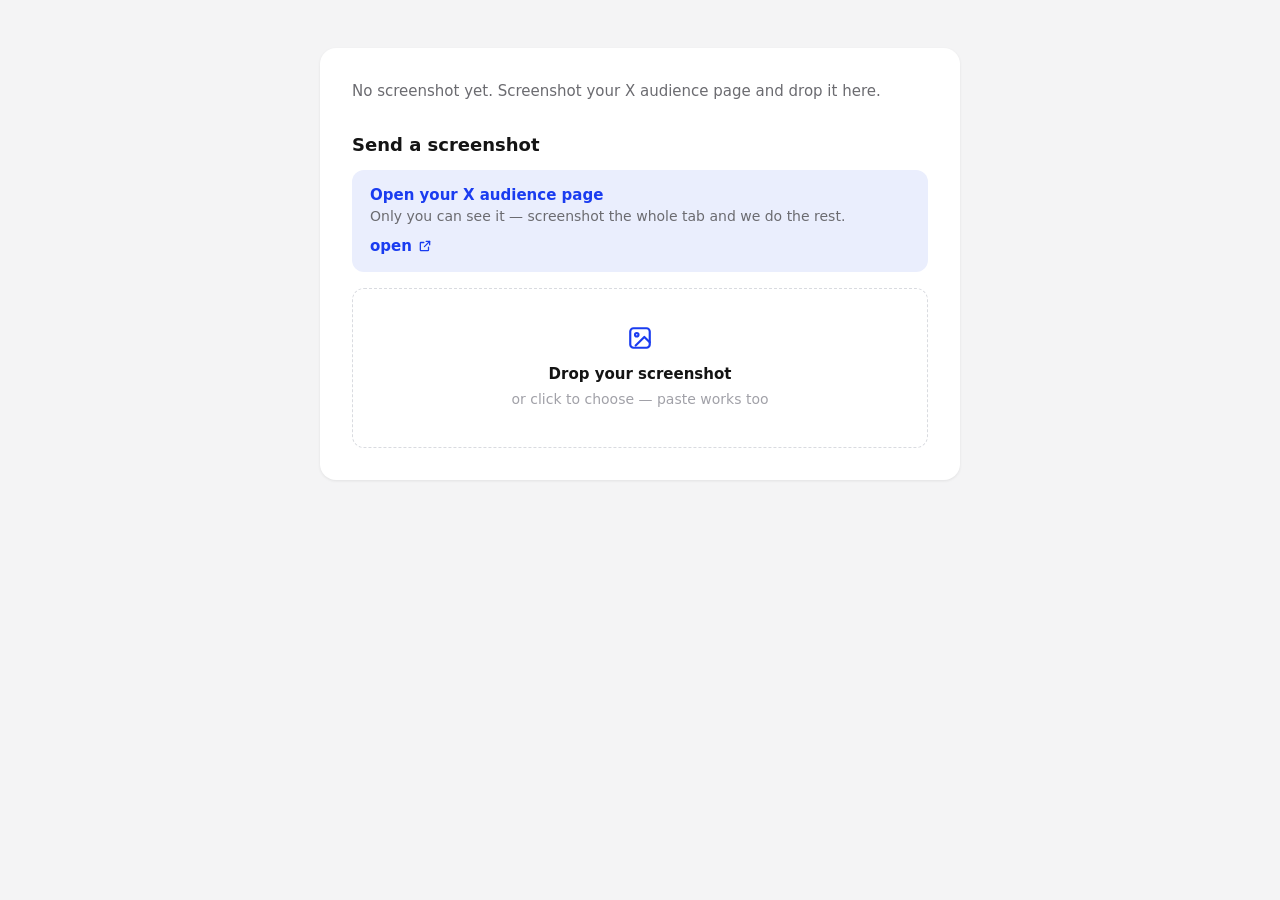
==== web/index.html @ 4cd91ee0 "feat(web): add static screenshot page and real-browser check harness Co-Authored-By: Claude Sonnet 5" ====
<!doctype html>
<html lang="en">
<head>
  <meta charset="utf-8">
  <meta name="viewport" content="width=device-width, initial-scale=1">
  <title>Send a screenshot</title>
  <link rel="stylesheet" href="styles.css">
</head>
<body>
  <main class="card">
    <p id="status" class="lead" role="status" aria-live="polite">No screenshot yet. Screenshot your X audience page and drop it here.</p>

    <h1>Send a screenshot</h1>

    <div class="banner">
      <div class="banner-text">
        <strong>Open your X audience page</strong>
        <span>Only you can see it — screenshot the whole tab and we do the rest.</span>
      </div>
      <a class="open-link" href="https://x.com/i/account_analytics/audience" target="_blank" rel="noopener">
        open
        <svg viewBox="0 0 24 24" width="14" height="14" fill="none" stroke="currentColor" stroke-width="2.2" stroke-linecap="round" stroke-linejoin="round" aria-hidden="true">
          <path d="M14 4h6v6"/><path d="M20 4l-9 9"/><path d="M18 14v5a1 1 0 0 1-1 1H5a1 1 0 0 1-1-1V7a1 1 0 0 1 1-1h5"/>
        </svg>
      </a>
    </div>

    <input id="file" type="file" accept="image/png,image/jpeg,image/webp" hidden>

    <button id="drop" type="button" class="drop">
      <svg class="drop-icon" viewBox="0 0 24 24" width="26" height="26" fill="none" stroke="currentColor" stroke-width="2" stroke-linecap="round" stroke-linejoin="round" aria-hidden="true">
        <rect x="3" y="3" width="18" height="18" rx="3"/><circle cx="9" cy="9" r="1.6"/><path d="M21 16l-5-5-8 8"/>
      </svg>
      <span class="drop-title">Drop your screenshot</span>
      <span class="drop-hint">or click to choose — paste works too</span>
    </button>

    <figure id="preview" hidden>
      <div class="frame"><img id="shot" alt="Your X audience screenshot"></div>
      <figcaption>
        <span id="meta"></span>
        <span class="actions">
          <button id="replace" type="button" class="link">Replace</button>
          <button id="remove" type="button" class="link">Remove</button>
        </span>
      </figcaption>
    </figure>
  </main>
  <script src="helpers.js"></script>
</body>
</html>
---- web/styles.css ----
:root {
  --page: #f4f4f5;
  --card: #ffffff;
  --fg: #141414;
  --muted: #6b6b70;
  --faint: #a1a1a8;
  --accent: #1a3cf0;
  --banner: #eaeefd;
  --border: #d9dbe0;
  --error: #c0273d;
}
* { box-sizing: border-box; }
body {
  min-height: 100vh;
  margin: 0;
  padding: 48px 16px;
  background: var(--page);
  color: var(--fg);
  font: 15px/1.5 Inter, system-ui, -apple-system, "Segoe UI", sans-serif;
}
.card {
  width: 100%;
  max-width: 640px;
  margin: 0 auto;
  padding: 32px;
  background: var(--card);
  border-radius: 16px;
  box-shadow: 0 1px 3px rgba(0, 0, 0, 0.08);
}
.lead { margin: 0 0 28px; color: var(--muted); }
.lead.error { color: var(--error); }
h1 { margin: 0 0 12px; font-size: 18px; font-weight: 650; }

.banner {
  display: flex;
  flex-wrap: wrap;
  align-items: center;
  justify-content: space-between;
  gap: 8px 16px;
  margin-bottom: 16px;
  padding: 14px 18px;
  background: var(--banner);
  border-radius: 12px;
}
.banner-text { display: flex; flex-direction: column; }
.banner-text strong { color: var(--accent); font-weight: 600; }
.banner-text span { color: var(--muted); font-size: 14px; }
.open-link {
  display: inline-flex;
  align-items: center;
  gap: 6px;
  color: var(--accent);
  font-weight: 600;
  text-decoration: none;
  white-space: nowrap;
}
.open-link:hover { text-decoration: underline; }

.drop {
  display: flex;
  flex-direction: column;
  align-items: center;
  justify-content: center;
  gap: 4px;
  width: 100%;
  min-height: 160px;
  padding: 24px;
  background: transparent;
  border: 1.5px dashed var(--border);
  border-radius: 12px;
  color: var(--fg);
  font: inherit;
  cursor: pointer;
}
.drop > * { pointer-events: none; }
.drop:hover, .drop:focus-visible, .drop.dragging { border-color: var(--accent); }
.drop.dragging { background: var(--banner); }
.drop-icon { margin-bottom: 8px; color: var(--accent); }
.drop-title { font-weight: 600; }
.drop-hint { color: var(--faint); font-size: 14px; }

figure { margin: 0; }
.frame {
  max-height: 420px;
  overflow: auto;
  border: 1.5px dashed var(--border);
  border-radius: 12px;
}
#preview.dragging .frame { border-color: var(--accent); background: var(--banner); }
.frame img { display: block; width: 100%; height: auto; }
figcaption {
  display: flex;
  align-items: center;
  justify-content: space-between;
  gap: 12px;
  margin-top: 8px;
  color: var(--faint);
  font-size: 13px;
}
.actions { display: inline-flex; gap: 14px; }
button.link {
  padding: 0;
  background: none;
  border: 0;
  color: var(--accent);
  font: inherit;
  font-weight: 600;
  cursor: pointer;
}
button.link:hover { text-decoration: underline; }
[hidden] { display: none !important; }

@media (max-width: 520px) {
  body { padding: 16px 8px; }
  .card { padding: 20px; }
}
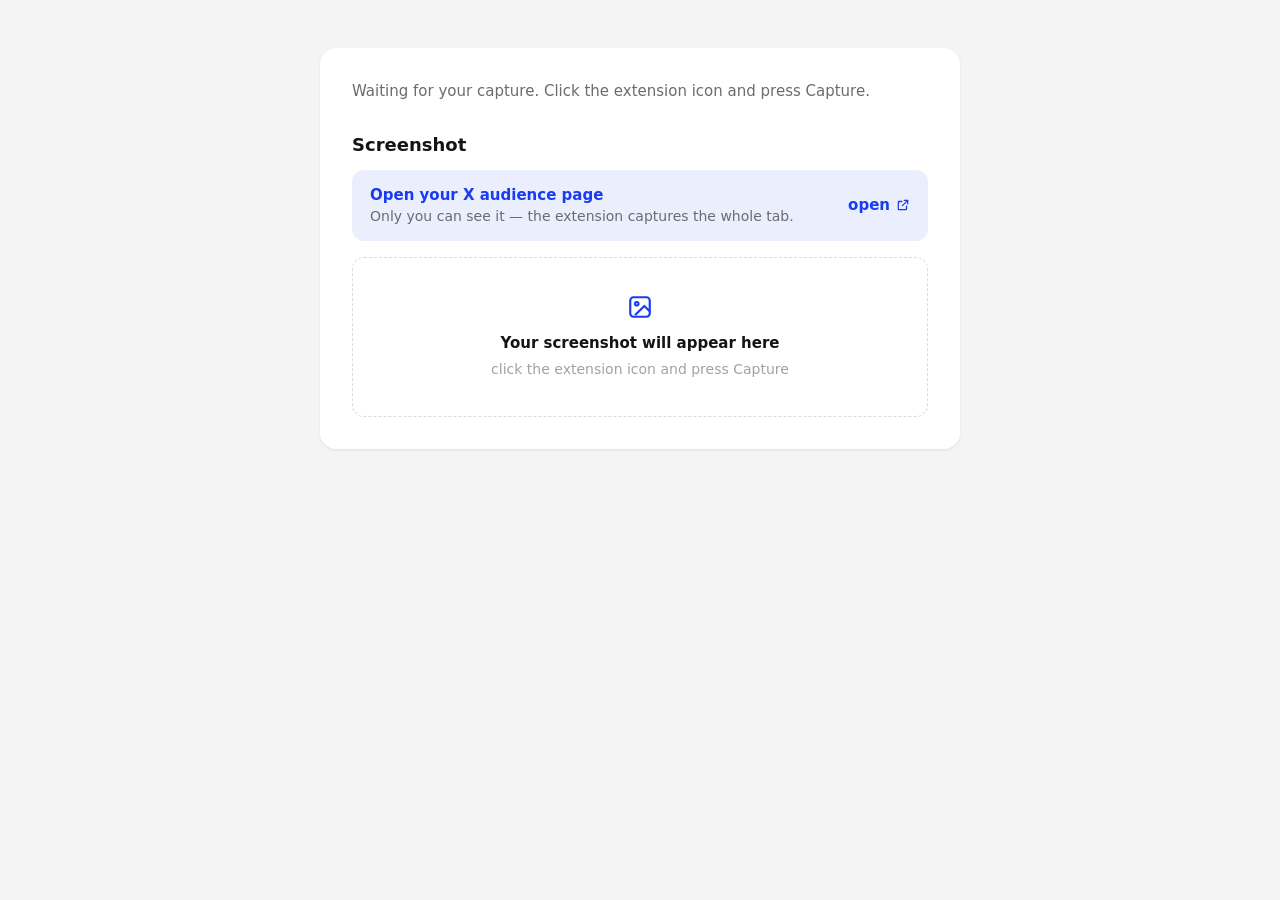
==== commit e6f815df: "feat(web): show the extension's capture instead of a drop box The page now waits for a capture poste" ====
--- a/web/index.html
+++ b/web/index.html
@@ -3,19 +3,19 @@
 <head>
   <meta charset="utf-8">
   <meta name="viewport" content="width=device-width, initial-scale=1">
-  <title>Send a screenshot</title>
+  <title>X audience screenshot</title>
   <link rel="stylesheet" href="styles.css">
 </head>
 <body>
   <main class="card">
-    <p id="status" class="lead" role="status" aria-live="polite">No screenshot yet. Screenshot your X audience page and drop it here.</p>
+    <p id="status" class="lead" role="status" aria-live="polite">Waiting for your capture. Click the extension icon and press Capture.</p>
 
-    <h1>Send a screenshot</h1>
+    <h1>Screenshot</h1>
 
     <div class="banner">
       <div class="banner-text">
         <strong>Open your X audience page</strong>
-        <span>Only you can see it — screenshot the whole tab and we do the rest.</span>
+        <span>Only you can see it — the extension captures the whole tab.</span>
       </div>
       <a class="open-link" href="https://x.com/i/account_analytics/audience" target="_blank" rel="noopener">
         open
@@ -25,27 +25,20 @@
       </a>
     </div>
 
-    <input id="file" type="file" accept="image/png,image/jpeg,image/webp" hidden>
-
-    <button id="drop" type="button" class="drop">
-      <svg class="drop-icon" viewBox="0 0 24 24" width="26" height="26" fill="none" stroke="currentColor" stroke-width="2" stroke-linecap="round" stroke-linejoin="round" aria-hidden="true">
+    <div id="placeholder" class="placeholder">
+      <svg class="placeholder-icon" viewBox="0 0 24 24" width="26" height="26" fill="none" stroke="currentColor" stroke-width="2" stroke-linecap="round" stroke-linejoin="round" aria-hidden="true">
         <rect x="3" y="3" width="18" height="18" rx="3"/><circle cx="9" cy="9" r="1.6"/><path d="M21 16l-5-5-8 8"/>
       </svg>
-      <span class="drop-title">Drop your screenshot</span>
-      <span class="drop-hint">or click to choose — paste works too</span>
-    </button>
+      <span class="placeholder-title">Your screenshot will appear here</span>
+      <span class="placeholder-hint">click the extension icon and press Capture</span>
+    </div>
 
     <figure id="preview" hidden>
-      <div class="frame"><img id="shot" alt="Your X audience screenshot"></div>
-      <figcaption>
-        <span id="meta"></span>
-        <span class="actions">
-          <button id="replace" type="button" class="link">Replace</button>
-          <button id="remove" type="button" class="link">Remove</button>
-        </span>
-      </figcaption>
+      <div class="frame"><img id="shot" alt="Screenshot of your X audience page"></div>
+      <figcaption><span id="meta"></span></figcaption>
     </figure>
   </main>
   <script src="helpers.js"></script>
+  <script src="app.js"></script>
 </body>
 </html>
--- a/web/styles.css
+++ b/web/styles.css
@@ -56,28 +56,21 @@
 }
 .open-link:hover { text-decoration: underline; }
 
-.drop {
+.placeholder {
   display: flex;
   flex-direction: column;
   align-items: center;
   justify-content: center;
   gap: 4px;
-  width: 100%;
   min-height: 160px;
   padding: 24px;
-  background: transparent;
   border: 1.5px dashed var(--border);
   border-radius: 12px;
-  color: var(--fg);
-  font: inherit;
-  cursor: pointer;
+  text-align: center;
 }
-.drop > * { pointer-events: none; }
-.drop:hover, .drop:focus-visible, .drop.dragging { border-color: var(--accent); }
-.drop.dragging { background: var(--banner); }
-.drop-icon { margin-bottom: 8px; color: var(--accent); }
-.drop-title { font-weight: 600; }
-.drop-hint { color: var(--faint); font-size: 14px; }
+.placeholder-icon { margin-bottom: 8px; color: var(--accent); }
+.placeholder-title { font-weight: 600; }
+.placeholder-hint { color: var(--faint); font-size: 14px; }
 
 figure { margin: 0; }
 .frame {
@@ -86,7 +79,6 @@
   border: 1.5px dashed var(--border);
   border-radius: 12px;
 }
-#preview.dragging .frame { border-color: var(--accent); background: var(--banner); }
 .frame img { display: block; width: 100%; height: auto; }
 figcaption {
   display: flex;
@@ -97,17 +89,6 @@
   color: var(--faint);
   font-size: 13px;
 }
-.actions { display: inline-flex; gap: 14px; }
-button.link {
-  padding: 0;
-  background: none;
-  border: 0;
-  color: var(--accent);
-  font: inherit;
-  font-weight: 600;
-  cursor: pointer;
-}
-button.link:hover { text-decoration: underline; }
 [hidden] { display: none !important; }
 
 @media (max-width: 520px) {
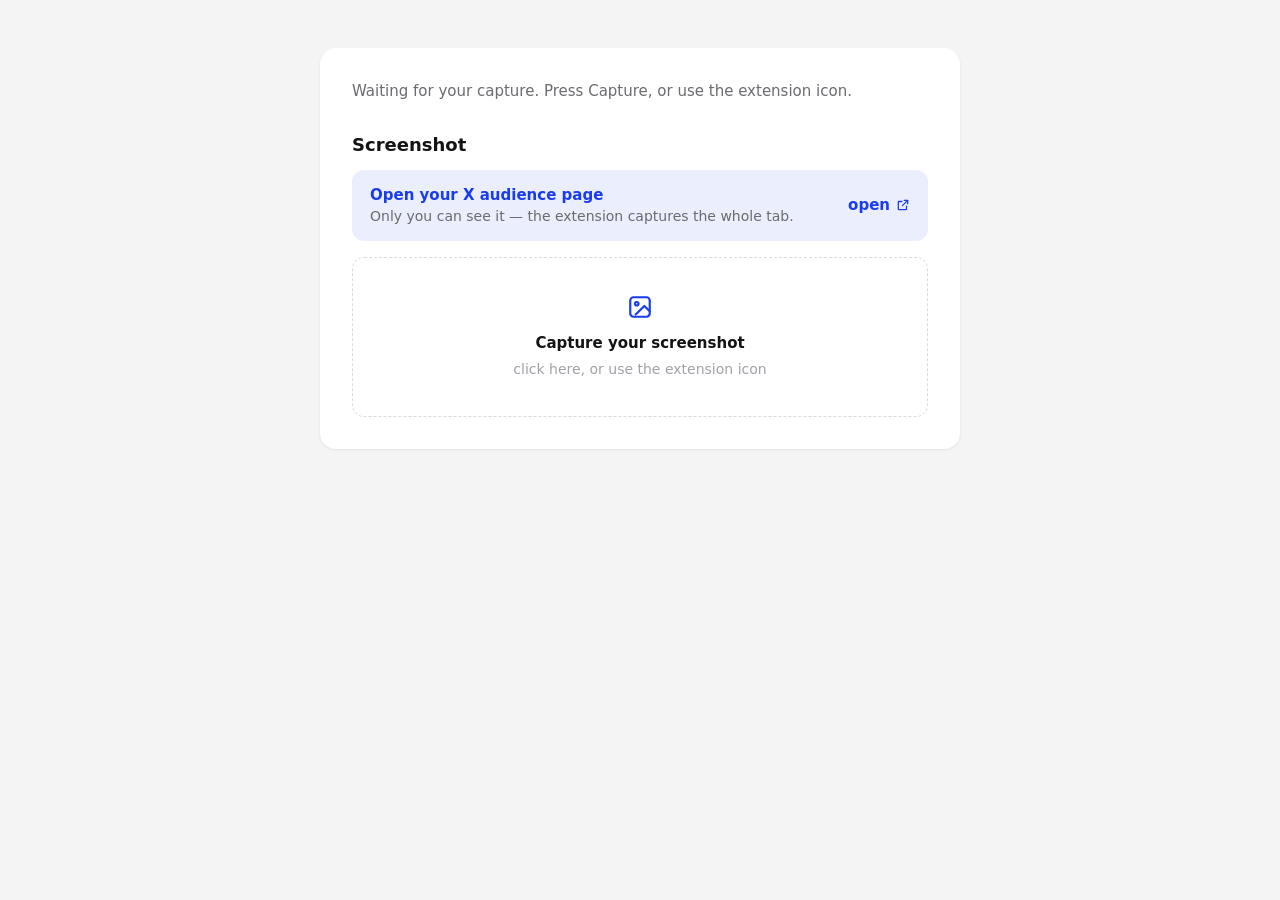
==== commit 10bff6b4: "feat(web): Capture and Recapture buttons on the front-end page The page asks the extension's content" ====
--- a/web/index.html
+++ b/web/index.html
@@ -8,7 +8,7 @@
 </head>
 <body>
   <main class="card">
-    <p id="status" class="lead" role="status" aria-live="polite">Waiting for your capture. Click the extension icon and press Capture.</p>
+    <p id="status" class="lead" role="status" aria-live="polite">Waiting for your capture. Press Capture, or use the extension icon.</p>
 
     <h1>Screenshot</h1>
 
@@ -25,17 +25,17 @@
       </a>
     </div>
 
-    <div id="placeholder" class="placeholder">
+    <button id="placeholder" type="button" class="placeholder">
       <svg class="placeholder-icon" viewBox="0 0 24 24" width="26" height="26" fill="none" stroke="currentColor" stroke-width="2" stroke-linecap="round" stroke-linejoin="round" aria-hidden="true">
         <rect x="3" y="3" width="18" height="18" rx="3"/><circle cx="9" cy="9" r="1.6"/><path d="M21 16l-5-5-8 8"/>
       </svg>
-      <span class="placeholder-title">Your screenshot will appear here</span>
-      <span class="placeholder-hint">click the extension icon and press Capture</span>
-    </div>
+      <span class="placeholder-title">Capture your screenshot</span>
+      <span class="placeholder-hint">click here, or use the extension icon</span>
+    </button>
 
     <figure id="preview" hidden>
       <div class="frame"><img id="shot" alt="Screenshot of your X audience page"></div>
-      <figcaption><span id="meta"></span></figcaption>
+      <figcaption><span id="meta"></span><button id="recapture" type="button" class="link">Recapture</button></figcaption>
     </figure>
   </main>
   <script src="helpers.js"></script>
--- a/web/styles.css
+++ b/web/styles.css
@@ -64,10 +64,18 @@
   gap: 4px;
   min-height: 160px;
   padding: 24px;
+  width: 100%;
+  background: transparent;
   border: 1.5px dashed var(--border);
   border-radius: 12px;
+  color: var(--fg);
+  font: inherit;
   text-align: center;
+  cursor: pointer;
 }
+.placeholder:hover:not(:disabled), .placeholder:focus-visible { border-color: var(--accent); }
+.placeholder:focus-visible { outline: 2px solid var(--accent); outline-offset: 2px; }
+.placeholder:disabled { cursor: progress; }
 .placeholder-icon { margin-bottom: 8px; color: var(--accent); }
 .placeholder-title { font-weight: 600; }
 .placeholder-hint { color: var(--faint); font-size: 14px; }
@@ -89,6 +97,10 @@
   color: var(--faint);
   font-size: 13px;
 }
+figcaption { display: flex; align-items: center; justify-content: space-between; gap: 12px; }
+button.link { padding: 0; background: none; border: 0; color: var(--accent); font: inherit; font-weight: 600; cursor: pointer; }
+button.link:hover:not(:disabled) { text-decoration: underline; }
+button.link:disabled { color: var(--faint); cursor: progress; }
 [hidden] { display: none !important; }
 
 @media (max-width: 520px) {
